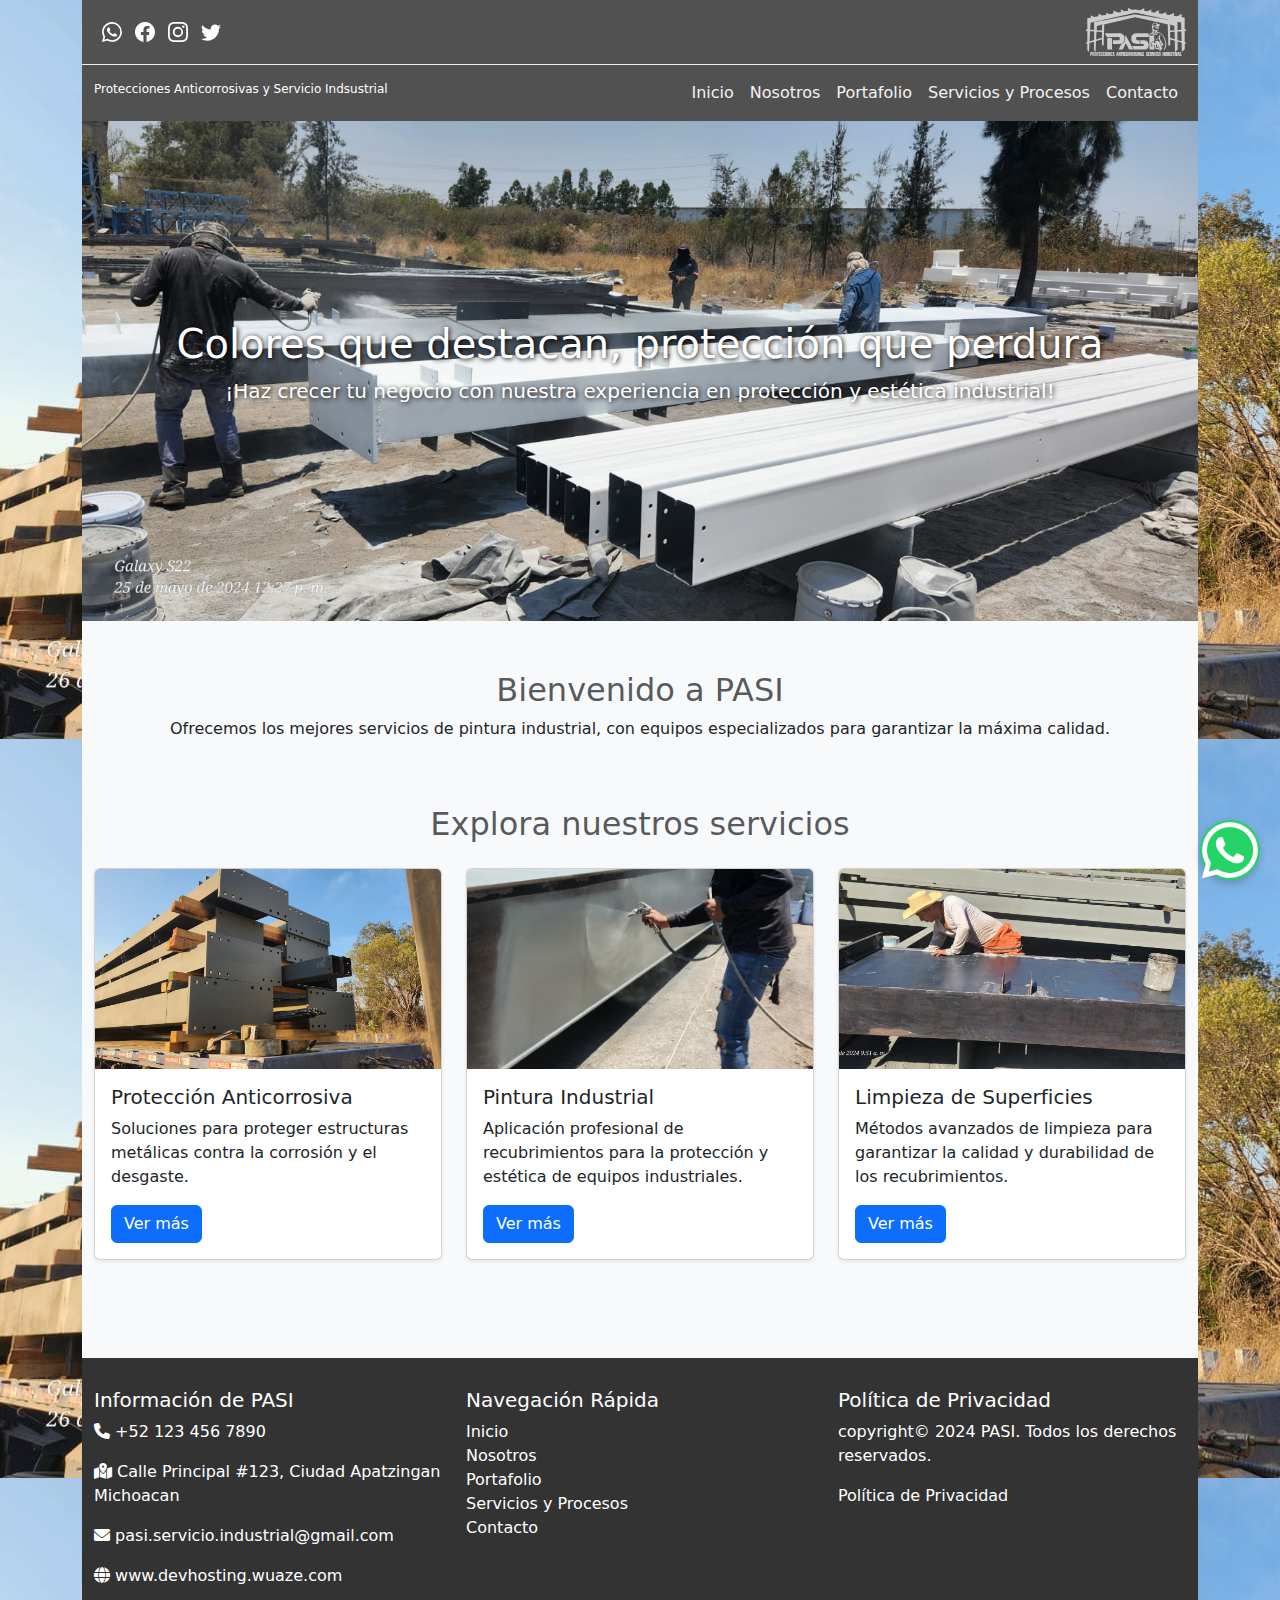
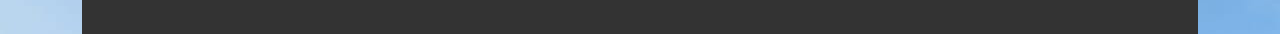
==== index.html @ ab231613 "first commit" ====
<!DOCTYPE html>
<html lang="es">

<head>
    <meta charset="UTF-8">
    <meta name="viewport" content="width=device-width, initial-scale=1.0">
    <meta name="description"
        content="Página web de nuestra empresa dedicada a la pintura industrial y anticorrosivos. Descubre nuestros servicios y proyectos.">
    <meta name="keywords" content="pintura industrial, anticorrosivos, servicios industriales, proyectos, empresa de anticorrosivos">
    <meta name="author" content="PASI">
    <link rel="stylesheet" href="estilos.css">
    <!-- Bootstrap CSS -->
    <link href="https://cdn.jsdelivr.net/npm/bootstrap@5.3.0-alpha1/dist/css/bootstrap.min.css" rel="stylesheet">
    <!-- Font Awesome for Icons -->
    <link rel="stylesheet" href="https://cdnjs.cloudflare.com/ajax/libs/font-awesome/6.0.0-beta3/css/all.min.css">
    <!-- Animate.css for animations -->
    <link rel="stylesheet" href="https://cdnjs.cloudflare.com/ajax/libs/animate.css/4.1.1/animate.min.css" />
    <script src="https://code.jquery.com/jquery-3.6.0.min.js"></script>

    <title>PASI | Protecciones Anticorrosivas y Servicio Indsustrial</title>
</head>

<body>
    <div class="container">

        <!-- Header -->
        <header class=" text-white py-2">
            <div class="container-fluid d-flex justify-content-between align-items-center">
                <div>
                    <svg xmlns="http://www.w3.org/2000/svg" width="20" height="20" fill="currentColor"
                        class="bi bi-whatsapp ms-2 icons-headers" viewBox="0 0 16 16">
                        <path
                            d="M13.601 2.326A7.85 7.85 0 0 0 7.994 0C3.627 0 .068 3.558.064 7.926c0 1.399.366 2.76 1.057 3.965L0 16l4.204-1.102a7.9 7.9 0 0 0 3.79.965h.004c4.368 0 7.926-3.558 7.93-7.93A7.9 7.9 0 0 0 13.6 2.326zM7.994 14.521a6.6 6.6 0 0 1-3.356-.92l-.24-.144-2.494.654.666-2.433-.156-.251a6.56 6.56 0 0 1-1.007-3.505c0-3.626 2.957-6.584 6.591-6.584a6.56 6.56 0 0 1 4.66 1.931 6.56 6.56 0 0 1 1.928 4.66c-.004 3.639-2.961 6.592-6.592 6.592m3.615-4.934c-.197-.099-1.17-.578-1.353-.646-.182-.065-.315-.099-.445.099-.133.197-.513.646-.627.775-.114.133-.232.148-.43.05-.197-.1-.836-.308-1.592-.985-.59-.525-.985-1.175-1.103-1.372-.114-.198-.011-.304.088-.403.087-.088.197-.232.296-.346.1-.114.133-.198.198-.33.065-.134.034-.248-.015-.347-.05-.099-.445-1.076-.612-1.47-.16-.389-.323-.335-.445-.34-.114-.007-.247-.007-.38-.007a.73.73 0 0 0-.529.247c-.182.198-.691.677-.691 1.654s.71 1.916.81 2.049c.098.133 1.394 2.132 3.383 2.992.47.205.84.326 1.129.418.475.152.904.129 1.246.08.38-.058 1.171-.48 1.338-.943.164-.464.164-.86.114-.943-.049-.084-.182-.133-.38-.232" />
                    </svg>
                    <svg xmlns="http://www.w3.org/2000/svg" width="20" height="20" fill="currentColor"
                        class="bi bi-facebook ms-2 icons-headers" viewBox="0 0 16 16">
                        <path
                            d="M16 8.049c0-4.446-3.582-8.05-8-8.05C3.58 0-.002 3.603-.002 8.05c0 4.017 2.926 7.347 6.75 7.951v-5.625h-2.03V8.05H6.75V6.275c0-2.017 1.195-3.131 3.022-3.131.876 0 1.791.157 1.791.157v1.98h-1.009c-.993 0-1.303.621-1.303 1.258v1.51h2.218l-.354 2.326H9.25V16c3.824-.604 6.75-3.934 6.75-7.951" />
                    </svg>
                    <svg xmlns="http://www.w3.org/2000/svg" width="20" height="20" fill="currentColor"
                        class="bi bi-instagram ms-2 icons-headers" viewBox="0 0 16 16">
                        <path
                            d="M8 0C5.829 0 5.556.01 4.703.048 3.85.088 3.269.222 2.76.42a3.9 3.9 0 0 0-1.417.923A3.9 3.9 0 0 0 .42 2.76C.222 3.268.087 3.85.048 4.7.01 5.555 0 5.827 0 8.001c0 2.172.01 2.444.048 3.297.04.852.174 1.433.372 1.942.205.526.478.972.923 1.417.444.445.89.719 1.416.923.51.198 1.09.333 1.942.372C5.555 15.99 5.827 16 8 16s2.444-.01 3.298-.048c.851-.04 1.434-.174 1.943-.372a3.9 3.9 0 0 0 1.416-.923c.445-.445.718-.891.923-1.417.197-.509.332-1.09.372-1.942C15.99 10.445 16 10.173 16 8s-.01-2.445-.048-3.299c-.04-.851-.175-1.433-.372-1.941a3.9 3.9 0 0 0-.923-1.417A3.9 3.9 0 0 0 13.24.42c-.51-.198-1.092-.333-1.943-.372C10.443.01 10.172 0 7.998 0zm-.717 1.442h.718c2.136 0 2.389.007 3.232.046.78.035 1.204.166 1.486.275.373.145.64.319.92.599s.453.546.598.92c.11.281.24.705.275 1.485.039.843.047 1.096.047 3.231s-.008 2.389-.047 3.232c-.035.78-.166 1.203-.275 1.485a2.5 2.5 0 0 1-.599.919c-.28.28-.546.453-.92.598-.28.11-.704.24-1.485.276-.843.038-1.096.047-3.232.047s-2.39-.009-3.233-.047c-.78-.036-1.203-.166-1.485-.276a2.5 2.5 0 0 1-.92-.598 2.5 2.5 0 0 1-.6-.92c-.109-.281-.24-.705-.275-1.485-.038-.843-.046-1.096-.046-3.233s.008-2.388.046-3.231c.036-.78.166-1.204.276-1.486.145-.373.319-.64.599-.92s.546-.453.92-.598c.282-.11.705-.24 1.485-.276.738-.034 1.024-.044 2.515-.045zm4.988 1.328a.96.96 0 1 0 0 1.92.96.96 0 0 0 0-1.92m-4.27 1.122a4.109 4.109 0 1 0 0 8.217 4.109 4.109 0 0 0 0-8.217m0 1.441a2.667 2.667 0 1 1 0 5.334 2.667 2.667 0 0 1 0-5.334" />
                    </svg>
                    <svg xmlns="http://www.w3.org/2000/svg" width="20" height="20" fill="currentColor" class="bi bi-twitter icons-headers ms-2" viewBox="0 0 16 16">
                        <path d="M5.026 15c6.038 0 9.341-5.003 9.341-9.334q.002-.211-.006-.422A6.7 6.7 0 0 0 16 3.542a6.7 6.7 0 0 1-1.889.518 3.3 3.3 0 0 0 1.447-1.817 6.5 6.5 0 0 1-2.087.793A3.286 3.286 0 0 0 7.875 6.03a9.32 9.32 0 0 1-6.767-3.429 3.29 3.29 0 0 0 1.018 4.382A3.3 3.3 0 0 1 .64 6.575v.045a3.29 3.29 0 0 0 2.632 3.218 3.2 3.2 0 0 1-.865.115 3 3 0 0 1-.614-.057 3.28 3.28 0 0 0 3.067 2.277A6.6 6.6 0 0 1 .78 13.58a6 6 0 0 1-.78-.045A9.34 9.34 0 0 0 5.026 15"/>
                      </svg>
                </div>
                <div>
                    <img loading="lazy" src="images/l1.svg" class="img-logo" loading="lazy" alt="Logo" width="100">
                </div>
            </div>
        </header>

        <!-- Navbar -->
        <nav class="navbar navbar-expand-lg  ">
            <div class="container-fluid">
                <a class="navbar-brand" href="#">
                    <!-- <img loading="lazy"  src="images/l1.svg" alt="Logo" height="30"> -->
                    <h6 class="text-center mx-auto text-white" style="font-size:12px ;">Protecciones Anticorrosivas y Servicio
                        Indsustrial</h6>
                </a>
                <button class="navbar-toggler collapsed mx-auto text-center mt-2 mb-2" type="button"
                    data-bs-toggle="collapse"></button>

                <button class="navbar-toggler collapsed mt-1 mb-1 text-white" type="button" data-bs-toggle="collapse"
                    data-bs-target="#navbarNav" aria-controls="navbarNav" aria-expanded="false"
                    aria-label="Toggle navigation" onclick="toggleIcon(this)">
                    Menu&nbsp;<i class="fas fa-bars"></i>
                </button>
                <div class="collapse navbar-collapse" id="navbarNav">
                    <ul class="navbar-nav ms-auto">
                        <li class="nav-item">
                            <a class="nav-link" href="index.html">Inicio</a>
                        </li>
                        <li class="nav-item">
                            <a class="nav-link" href="nosotros.html">Nosotros</a>
                        </li>
                        <li class="nav-item">
                            <a class="nav-link" href="portafolio.html">Portafolio</a>
                        </li>
                        <li class="nav-item">
                            <a class="nav-link" href="servicios.html">Servicios y Procesos</a>
                        </li>
                        <li class="nav-item">
                            <a class="nav-link" href="contacto.html">Contacto</a>
                        </li>
                    </ul>
                </div>
            </div>
        </nav>

        <!-- Hero Section -->
        <section class="hero" style="    background-image: url('images/bg1.jpg');">
            <h1 class="animate__animated animate__fadeIn title-hero">Colores que destacan,
                protección que perdura</h1>
            <p class="animate__animated animate__fadeIn animate__delay-1s title-hero ">¡Haz crecer tu negocio con nuestra
                experiencia en protección y estética industrial!</p>
           <!--  <a href="#contacto"
                class="btn btn-primary btn-lg animate__animated animate__fadeIn animate__delay-2s">Contáctanos</a> -->
        </section>

        <!-- Main Section -->
        <main class="main-section bg-body-tertiary">
            <div class="container">
                <h2 class="text-center text-muted">Bienvenido a PASI</h2>
                <p class="text-center ">Ofrecemos los mejores servicios de pintura industrial, con equipos especializados para garantizar la máxima calidad.</p>
            </div>
          
            <!-- seccion servicios -->
            <section class="container py-5 ">
                <h2 class="text-center mb-4 text-muted">Explora nuestros servicios</h2>
                <div class="row g-4">
                    <!-- Card 1 -->
                    <div class="col-md-4">
                        <div class="card shadow-sm h-100">
                            <img loading="lazy" src="images/vigas.jpg" class="card-img-top" alt="Protección Anticorrosiva">
                            <div class="card-body">
                                <h5 class="card-title">Protección Anticorrosiva</h5>
                                <p class="card-text">Soluciones para proteger estructuras metálicas contra la corrosión y el desgaste.</p>
                                <a href="#proteccion-anticorrosiva" class="btn btn-primary">Ver más</a>
                            </div>
                        </div>
                    </div>
                    <!-- Card 2 -->
                    <div class="col-md-4">
                        <div class="card shadow-sm h-100">
                            <img loading="lazy" src="images/paint.jpg" class="card-img-top" alt="Pintura Industrial">
                            <div class="card-body">
                                <h5 class="card-title">Pintura Industrial</h5>
                                <p class="card-text">Aplicación profesional de recubrimientos para la protección y estética de equipos industriales.</p>
                                <a href="#pintura-industrial" class="btn btn-primary">Ver más</a>
                            </div>
                        </div>
                    </div>
                    <!-- Card 3 -->
                    <div class="col-md-4">
                        <div class="card shadow-sm h-100">
                            <img loading="lazy" src="images/limpieza.jpg" class="card-img-top" alt="Limpieza y Preparación de Superficies">
                            <div class="card-body">
                                <h5 class="card-title">Limpieza de Superficies</h5>
                                <p class="card-text">Métodos avanzados de limpieza para garantizar la calidad y durabilidad de los recubrimientos.</p>
                                <a href="#limpieza-superficial" class="btn btn-primary">Ver más</a>
                            </div>
                        </div>
                    </div>
                </div>
            </section>
            
        </main>

        <!-- WhatsApp Floating Button -->
        <a href="https://wa.me/3316968241" class="whatsapp-btn" data-bs-toggle="tooltip" target="_blank"
            id="whatsapp-button" title="Contáctanos">
            <span><i class="fab fa-whatsapp fa-4x text-white"></i></span>
        </a>

        <!-- Footer --> 
        <footer class="footer">
            <div class="container">
                <div class="row">
                    <div class="col-md-4">
                        <h5>Información de PASI</h5>
                        <p><i class="fa fa-phone"></i>&nbsp;+52 123 456 7890</p>
                        <p><i class="fa fa-map-location-dot"></i>&nbsp;Calle Principal #123, Ciudad Apatzingan Michoacan</p>
                        <p><i class="fa fa-envelope"></i>&nbsp;pasi.servicio.industrial@gmail.com</p>
                        <p><i class="fa fa-globe"></i>&nbsp;www.devhosting.wuaze.com</p>
                    </div>
                    <div class="col-md-4">
                        <h5>Navegación Rápida</h5>
                        <ul class="list-unstyled">
                            <li><a href="#">Inicio</a></li>
                            <li><a href="#">Nosotros</a></li>
                            <li><a href="#">Portafolio</a></li>
                            <li><a href="#">Servicios y Procesos</a></li>
                            <li><a href="#">Contacto</a></li>
                        </ul>
                    </div>
                    <div class="col-md-4">
                        <h5>Política de Privacidad</h5>
                        <p>copyright&copy; 2024 PASI. Todos los derechos reservados.</p>
                        <a href="#">Política de Privacidad</a>
                    </div>
                </div>
            </div>
        </footer>
    </div>

    <!-- Bootstrap JS & Popper.js -->
    <script src="https://cdn.jsdelivr.net/npm/@popperjs/core@2.11.6/dist/umd/popper.min.js"></script>
    <script src="https://cdn.jsdelivr.net/npm/bootstrap@5.3.0-alpha1/dist/js/bootstrap.min.js"></script>
    <script src="script.js"></script>


</body>

</html>
---- estilos.css ----
/* Custom Styles */
  body {
    font-family: 'Arial', sans-serif;
    background-image: url('images/vigas.jpg');
    height: 100vh;
}

/* header styles */
header{
    border-bottom:1px solid #f0eeee;
}
.icons-headers:hover{
    color:#9d9b9b;
    transition:all 250ms ease-in-out;

}

/* hero estilos */

.hero {
    background-size: cover;
    background-position: center;
    color: white;
    text-align: center;
    height: 500px;
    display: flex;
    justify-content: center;
    align-items: center;
    flex-direction: column;
}
.title-hero{
    text-shadow:1px 1px 5px black;
}
.title-hero+.title-hero{
    font-size:20px;
}

/* Nvabar styles */
.navbar,header{
    background-color: #525151;
}
.nav-link{
    color:#f3f2f2 !important;
}
.nav-link:hover{
    color:#9d9b9b !important;
}
/* seccion principal */

.main-section {
    padding: 50px 0;    
    background-color: #fff;
}
/* servicios de inicio estilos */

.card {
    transition: transform 0.3s ease, box-shadow 0.3s ease;
}

.card:hover {
    transform: translateY(-5px);
    box-shadow: 0 6px 20px rgba(0, 0, 0, 0.15);
}

.card-img-top {
    height: 200px;
    object-fit: cover;
}


/* footer estilos */
.footer {
    background-color: #333;
    color: white;
    padding: 30px 0;
}

.footer a {
    color: white;
    text-decoration: none;
}

.footer a:hover {
    text-decoration: underline;
}

/* whatsapp button */
#whatsapp-button {
    position: fixed;
    bottom: 20px;
    right: 20px;
    width: 60px;
    height: 60px;
    border-radius: 50%;
    background-color: #25d366;
    -webkit-box-shadow: 0 4px 8px #00000033;
            box-shadow: 0 4px 8px #00000033;
    display: -webkit-box;
    display: -ms-flexbox;
    display: flex;
    -webkit-box-pack: center;
        -ms-flex-pack: center;
            justify-content: center;
    -webkit-box-align: center;
        -ms-flex-align: center;
            align-items: center;
    z-index: 1000;
    -webkit-transition: -webkit-transform 0.3s ease;
    transition: -webkit-transform 0.3s ease;
    -o-transition: transform 0.3s ease;
    transition: transform 0.3s ease;
    transition: transform 0.3s ease, -webkit-transform 0.3s ease;
}

#whatsapp-button img {
    width: 15px;
    height: 35px;
}

#whatsapp-button:hover {
    -webkit-transform: scale(1.1);
        -ms-transform: scale(1.1);
            transform: scale(1.1);
    -webkit-box-shadow: 0px 0px 2px #ccc !important;
            box-shadow: 0px 0px 2px #ccc !important;
}



@media (max-width: 568px) {
    .hero{
        height: 350px ;
    }
    .img-logo{
        width:80px ;
    }
}

@media (max-width: 1200px) {
    body {
        font-size: 14px;
    }

    h1 {
        font-size: 24px;
    }

    h2 {
        font-size: 20px;
    }
}
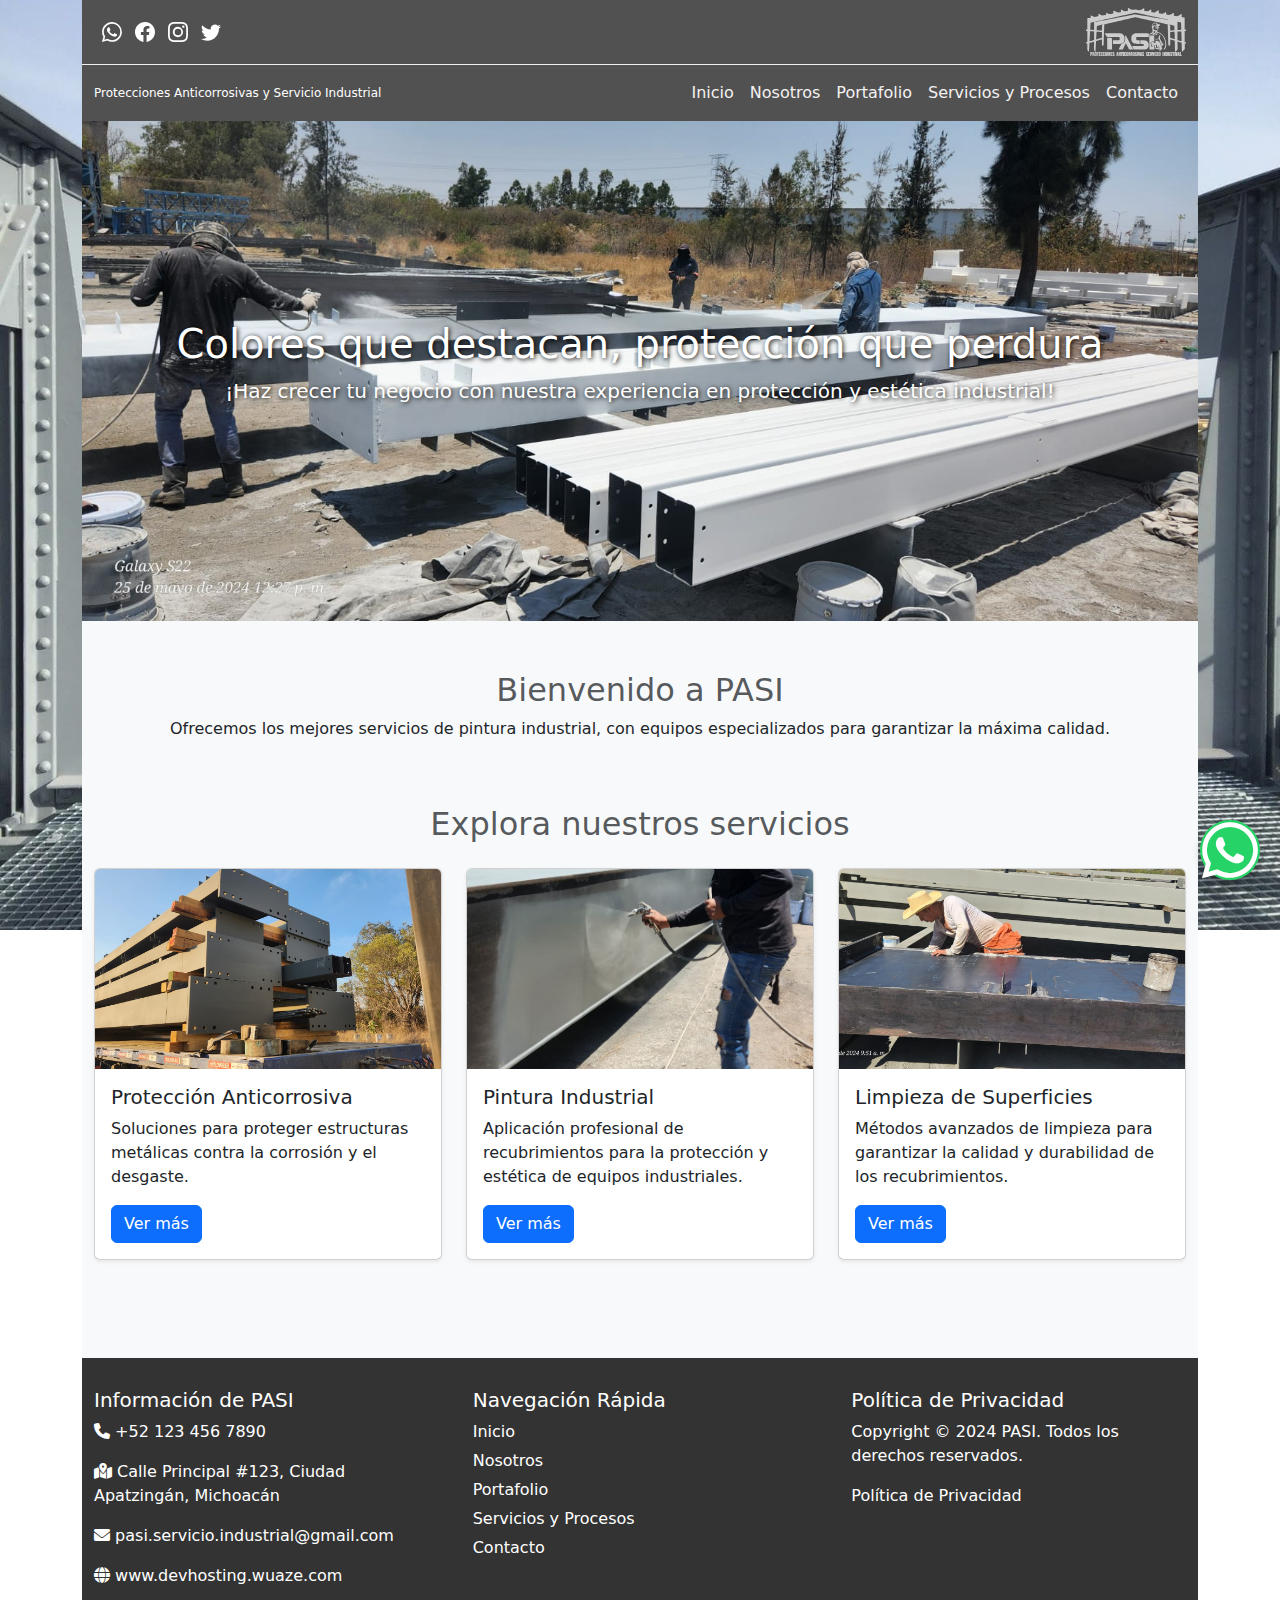
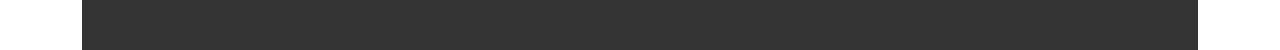
==== commit 004dc729: "updating" ====
--- a/index.html
+++ b/index.html
@@ -6,7 +6,8 @@
     <meta name="viewport" content="width=device-width, initial-scale=1.0">
     <meta name="description"
         content="Página web de nuestra empresa dedicada a la pintura industrial y anticorrosivos. Descubre nuestros servicios y proyectos.">
-    <meta name="keywords" content="pintura industrial, anticorrosivos, servicios industriales, proyectos, empresa de anticorrosivos">
+    <meta name="keywords"
+        content="pintura industrial, anticorrosivos, servicios industriales, proyectos, empresa de anticorrosivos">
     <meta name="author" content="PASI">
     <link rel="stylesheet" href="estilos.css">
     <!-- Bootstrap CSS -->
@@ -42,9 +43,11 @@
                         <path
                             d="M8 0C5.829 0 5.556.01 4.703.048 3.85.088 3.269.222 2.76.42a3.9 3.9 0 0 0-1.417.923A3.9 3.9 0 0 0 .42 2.76C.222 3.268.087 3.85.048 4.7.01 5.555 0 5.827 0 8.001c0 2.172.01 2.444.048 3.297.04.852.174 1.433.372 1.942.205.526.478.972.923 1.417.444.445.89.719 1.416.923.51.198 1.09.333 1.942.372C5.555 15.99 5.827 16 8 16s2.444-.01 3.298-.048c.851-.04 1.434-.174 1.943-.372a3.9 3.9 0 0 0 1.416-.923c.445-.445.718-.891.923-1.417.197-.509.332-1.09.372-1.942C15.99 10.445 16 10.173 16 8s-.01-2.445-.048-3.299c-.04-.851-.175-1.433-.372-1.941a3.9 3.9 0 0 0-.923-1.417A3.9 3.9 0 0 0 13.24.42c-.51-.198-1.092-.333-1.943-.372C10.443.01 10.172 0 7.998 0zm-.717 1.442h.718c2.136 0 2.389.007 3.232.046.78.035 1.204.166 1.486.275.373.145.64.319.92.599s.453.546.598.92c.11.281.24.705.275 1.485.039.843.047 1.096.047 3.231s-.008 2.389-.047 3.232c-.035.78-.166 1.203-.275 1.485a2.5 2.5 0 0 1-.599.919c-.28.28-.546.453-.92.598-.28.11-.704.24-1.485.276-.843.038-1.096.047-3.232.047s-2.39-.009-3.233-.047c-.78-.036-1.203-.166-1.485-.276a2.5 2.5 0 0 1-.92-.598 2.5 2.5 0 0 1-.6-.92c-.109-.281-.24-.705-.275-1.485-.038-.843-.046-1.096-.046-3.233s.008-2.388.046-3.231c.036-.78.166-1.204.276-1.486.145-.373.319-.64.599-.92s.546-.453.92-.598c.282-.11.705-.24 1.485-.276.738-.034 1.024-.044 2.515-.045zm4.988 1.328a.96.96 0 1 0 0 1.92.96.96 0 0 0 0-1.92m-4.27 1.122a4.109 4.109 0 1 0 0 8.217 4.109 4.109 0 0 0 0-8.217m0 1.441a2.667 2.667 0 1 1 0 5.334 2.667 2.667 0 0 1 0-5.334" />
                     </svg>
-                    <svg xmlns="http://www.w3.org/2000/svg" width="20" height="20" fill="currentColor" class="bi bi-twitter icons-headers ms-2" viewBox="0 0 16 16">
-                        <path d="M5.026 15c6.038 0 9.341-5.003 9.341-9.334q.002-.211-.006-.422A6.7 6.7 0 0 0 16 3.542a6.7 6.7 0 0 1-1.889.518 3.3 3.3 0 0 0 1.447-1.817 6.5 6.5 0 0 1-2.087.793A3.286 3.286 0 0 0 7.875 6.03a9.32 9.32 0 0 1-6.767-3.429 3.29 3.29 0 0 0 1.018 4.382A3.3 3.3 0 0 1 .64 6.575v.045a3.29 3.29 0 0 0 2.632 3.218 3.2 3.2 0 0 1-.865.115 3 3 0 0 1-.614-.057 3.28 3.28 0 0 0 3.067 2.277A6.6 6.6 0 0 1 .78 13.58a6 6 0 0 1-.78-.045A9.34 9.34 0 0 0 5.026 15"/>
-                      </svg>
+                    <svg xmlns="http://www.w3.org/2000/svg" width="20" height="20" fill="currentColor"
+                        class="bi bi-twitter icons-headers ms-2" viewBox="0 0 16 16">
+                        <path
+                            d="M5.026 15c6.038 0 9.341-5.003 9.341-9.334q.002-.211-.006-.422A6.7 6.7 0 0 0 16 3.542a6.7 6.7 0 0 1-1.889.518 3.3 3.3 0 0 0 1.447-1.817 6.5 6.5 0 0 1-2.087.793A3.286 3.286 0 0 0 7.875 6.03a9.32 9.32 0 0 1-6.767-3.429 3.29 3.29 0 0 0 1.018 4.382A3.3 3.3 0 0 1 .64 6.575v.045a3.29 3.29 0 0 0 2.632 3.218 3.2 3.2 0 0 1-.865.115 3 3 0 0 1-.614-.057 3.28 3.28 0 0 0 3.067 2.277A6.6 6.6 0 0 1 .78 13.58a6 6 0 0 1-.78-.045A9.34 9.34 0 0 0 5.026 15" />
+                    </svg>
                 </div>
                 <div>
                     <img loading="lazy" src="images/l1.svg" class="img-logo" loading="lazy" alt="Logo" width="100">
@@ -53,19 +56,17 @@
         </header>
 
         <!-- Navbar -->
-        <nav class="navbar navbar-expand-lg  ">
+        <nav class="navbar navbar-expand-lg">
             <div class="container-fluid">
-                <a class="navbar-brand" href="#">
-                    <!-- <img loading="lazy"  src="images/l1.svg" alt="Logo" height="30"> -->
-                    <h6 class="text-center mx-auto text-white" style="font-size:12px ;">Protecciones Anticorrosivas y Servicio
-                        Indsustrial</h6>
+                <a class="navbar-brand d-flex align-items-center" href="#">
+                    <!-- <img loading="lazy" src="images/l1.svg" alt="Logo" height="30"> -->
+                    <h6 class="text-white m-0 lh-lg" style="font-size:12px;">Protecciones Anticorrosivas y Servicio
+                        Industrial</h6>
                 </a>
-                <button class="navbar-toggler collapsed mx-auto text-center mt-2 mb-2" type="button"
-                    data-bs-toggle="collapse"></button>
-
-                <button class="navbar-toggler collapsed mt-1 mb-1 text-white" type="button" data-bs-toggle="collapse"
-                    data-bs-target="#navbarNav" aria-controls="navbarNav" aria-expanded="false"
-                    aria-label="Toggle navigation" onclick="toggleIcon(this)">
+
+                <button class="navbar-toggler collapsed text-white ms-auto mt-1 mb-1" type="button"
+                    data-bs-toggle="collapse" data-bs-target="#navbarNav" aria-controls="navbarNav"
+                    aria-expanded="false" aria-label="Toggle navigation" onclick="toggleIcon(this)">
                     Menu&nbsp;<i class="fas fa-bars"></i>
                 </button>
                 <div class="collapse navbar-collapse" id="navbarNav">
@@ -90,13 +91,15 @@
             </div>
         </nav>
 
+
         <!-- Hero Section -->
         <section class="hero" style="    background-image: url('images/bg1.jpg');">
             <h1 class="animate__animated animate__fadeIn title-hero">Colores que destacan,
                 protección que perdura</h1>
-            <p class="animate__animated animate__fadeIn animate__delay-1s title-hero ">¡Haz crecer tu negocio con nuestra
+            <p class="animate__animated animate__fadeIn animate__delay-1s title-hero ">¡Haz crecer tu negocio con
+                nuestra
                 experiencia en protección y estética industrial!</p>
-           <!--  <a href="#contacto"
+            <!--  <a href="#contacto"
                 class="btn btn-primary btn-lg animate__animated animate__fadeIn animate__delay-2s">Contáctanos</a> -->
         </section>
 
@@ -104,9 +107,10 @@
         <main class="main-section bg-body-tertiary">
             <div class="container">
                 <h2 class="text-center text-muted">Bienvenido a PASI</h2>
-                <p class="text-center ">Ofrecemos los mejores servicios de pintura industrial, con equipos especializados para garantizar la máxima calidad.</p>
-            </div>
-          
+                <p class="text-center ">Ofrecemos los mejores servicios de pintura industrial, con equipos
+                    especializados para garantizar la máxima calidad.</p>
+            </div>
+
             <!-- seccion servicios -->
             <section class="container py-5 ">
                 <h2 class="text-center mb-4 text-muted">Explora nuestros servicios</h2>
@@ -114,10 +118,12 @@
                     <!-- Card 1 -->
                     <div class="col-md-4">
                         <div class="card shadow-sm h-100">
-                            <img loading="lazy" src="images/vigas.jpg" class="card-img-top" alt="Protección Anticorrosiva">
+                            <img loading="lazy" src="images/vigas.jpg" class="card-img-top"
+                                alt="Protección Anticorrosiva">
                             <div class="card-body">
                                 <h5 class="card-title">Protección Anticorrosiva</h5>
-                                <p class="card-text">Soluciones para proteger estructuras metálicas contra la corrosión y el desgaste.</p>
+                                <p class="card-text">Soluciones para proteger estructuras metálicas contra la corrosión
+                                    y el desgaste.</p>
                                 <a href="#proteccion-anticorrosiva" class="btn btn-primary">Ver más</a>
                             </div>
                         </div>
@@ -128,7 +134,8 @@
                             <img loading="lazy" src="images/paint.jpg" class="card-img-top" alt="Pintura Industrial">
                             <div class="card-body">
                                 <h5 class="card-title">Pintura Industrial</h5>
-                                <p class="card-text">Aplicación profesional de recubrimientos para la protección y estética de equipos industriales.</p>
+                                <p class="card-text">Aplicación profesional de recubrimientos para la protección y
+                                    estética de equipos industriales.</p>
                                 <a href="#pintura-industrial" class="btn btn-primary">Ver más</a>
                             </div>
                         </div>
@@ -136,17 +143,19 @@
                     <!-- Card 3 -->
                     <div class="col-md-4">
                         <div class="card shadow-sm h-100">
-                            <img loading="lazy" src="images/limpieza.jpg" class="card-img-top" alt="Limpieza y Preparación de Superficies">
+                            <img loading="lazy" src="images/limpieza.jpg" class="card-img-top"
+                                alt="Limpieza y Preparación de Superficies">
                             <div class="card-body">
                                 <h5 class="card-title">Limpieza de Superficies</h5>
-                                <p class="card-text">Métodos avanzados de limpieza para garantizar la calidad y durabilidad de los recubrimientos.</p>
+                                <p class="card-text">Métodos avanzados de limpieza para garantizar la calidad y
+                                    durabilidad de los recubrimientos.</p>
                                 <a href="#limpieza-superficial" class="btn btn-primary">Ver más</a>
                             </div>
                         </div>
                     </div>
                 </div>
             </section>
-            
+
         </main>
 
         <!-- WhatsApp Floating Button -->
@@ -155,35 +164,48 @@
             <span><i class="fab fa-whatsapp fa-4x text-white"></i></span>
         </a>
 
-        <!-- Footer --> 
+        <!-- Footer -->
         <footer class="footer">
             <div class="container">
-                <div class="row">
-                    <div class="col-md-4">
+                <div class="row text-center text-md-start">
+                    <!-- Información de PASI -->
+                    <div class="col-md-4 mb-3">
                         <h5>Información de PASI</h5>
-                        <p><i class="fa fa-phone"></i>&nbsp;+52 123 456 7890</p>
-                        <p><i class="fa fa-map-location-dot"></i>&nbsp;Calle Principal #123, Ciudad Apatzingan Michoacan</p>
-                        <p><i class="fa fa-envelope"></i>&nbsp;pasi.servicio.industrial@gmail.com</p>
-                        <p><i class="fa fa-globe"></i>&nbsp;www.devhosting.wuaze.com</p>
-                    </div>
-                    <div class="col-md-4">
+                        <address>
+                            <p><i class="fa fa-phone"></i>&nbsp;<a href="tel:+521234567890" class="text-white">+52 123
+                                    456 7890</a></p>
+                            <p><i class="fa fa-map-location-dot"></i>&nbsp;Calle Principal #123, Ciudad Apatzingán,
+                                Michoacán</p>
+                            <p><i class="fa fa-envelope"></i>&nbsp;<a href="mailto:pasi.servicio.industrial@gmail.com"
+                                    class="text-white">pasi.servicio.industrial@gmail.com</a></p>
+                            <p><i class="fa fa-globe"></i>&nbsp;<a href="https://www.devhosting.wuaze.com"
+                                    class="text-white" target="_blank"
+                                    rel="noopener noreferrer">www.devhosting.wuaze.com</a></p>
+                        </address>
+                    </div>
+
+                    <!-- Navegación rápida -->
+                    <div class="col-md-4 mb-3">
                         <h5>Navegación Rápida</h5>
                         <ul class="list-unstyled">
-                            <li><a href="#">Inicio</a></li>
-                            <li><a href="#">Nosotros</a></li>
-                            <li><a href="#">Portafolio</a></li>
-                            <li><a href="#">Servicios y Procesos</a></li>
-                            <li><a href="#">Contacto</a></li>
+                            <li><a href="index.html">Inicio</a></li>
+                            <li><a href="nosotros.html">Nosotros</a></li>
+                            <li><a href="portafolio.html">Portafolio</a></li>
+                            <li><a href="servicios.html">Servicios y Procesos</a></li>
+                            <li><a href="contacto.html">Contacto</a></li>
                         </ul>
                     </div>
+
+                    <!-- Política de privacidad -->
                     <div class="col-md-4">
                         <h5>Política de Privacidad</h5>
-                        <p>copyright&copy; 2024 PASI. Todos los derechos reservados.</p>
-                        <a href="#">Política de Privacidad</a>
+                        <p>Copyright &copy; 2024 PASI. Todos los derechos reservados.</p>
+                        <p><a href="politica-privacidad.html">Política de Privacidad</a></p>
                     </div>
                 </div>
             </div>
         </footer>
+
     </div>
 
     <!-- Bootstrap JS & Popper.js -->
--- a/estilos.css
+++ b/estilos.css
@@ -1,7 +1,11 @@
   /* Custom Styles */
   body {
     font-family: 'Arial', sans-serif;
-    background-image: url('images/vigas.jpg');
+    background-image: url('images/bodyBG.jpg');
+    background-attachment: fixed;
+    background-position: center;
+    background-repeat: no-repeat;
+    background-size: cover;
     height: 100vh;
 }
 
@@ -39,6 +43,12 @@
 .navbar,header{
     background-color: #525151;
 }
+.navbar-toggler {
+    justify-content: flex-end; 
+    display: flex;
+    align-items: center; 
+}
+
 .nav-link{
     color:#f3f2f2 !important;
 }
@@ -68,11 +78,12 @@
 }
 
 
-/* footer estilos */
+/* Footer estilos */
 .footer {
     background-color: #333;
     color: white;
     padding: 30px 0;
+    text-align: center; /* Centrado inicial */
 }
 
 .footer a {
@@ -83,6 +94,28 @@
 .footer a:hover {
     text-decoration: underline;
 }
+
+.footer .row {
+    display: flex;
+    justify-content: center; /* Centra en pantalla grande */
+    gap: 20px;
+}
+
+.footer .col-md-4 {
+    flex: 1;
+    min-width: 200px; /* Asegura columnas uniformes */
+}
+
+.footer address, .footer ul {
+    margin: 0;
+    padding: 0;
+    list-style: none; /* Quita viñetas de listas */
+}
+
+.footer ul li {
+    margin: 5px 0;
+}
+
 
 /* whatsapp button */
 #whatsapp-button {
